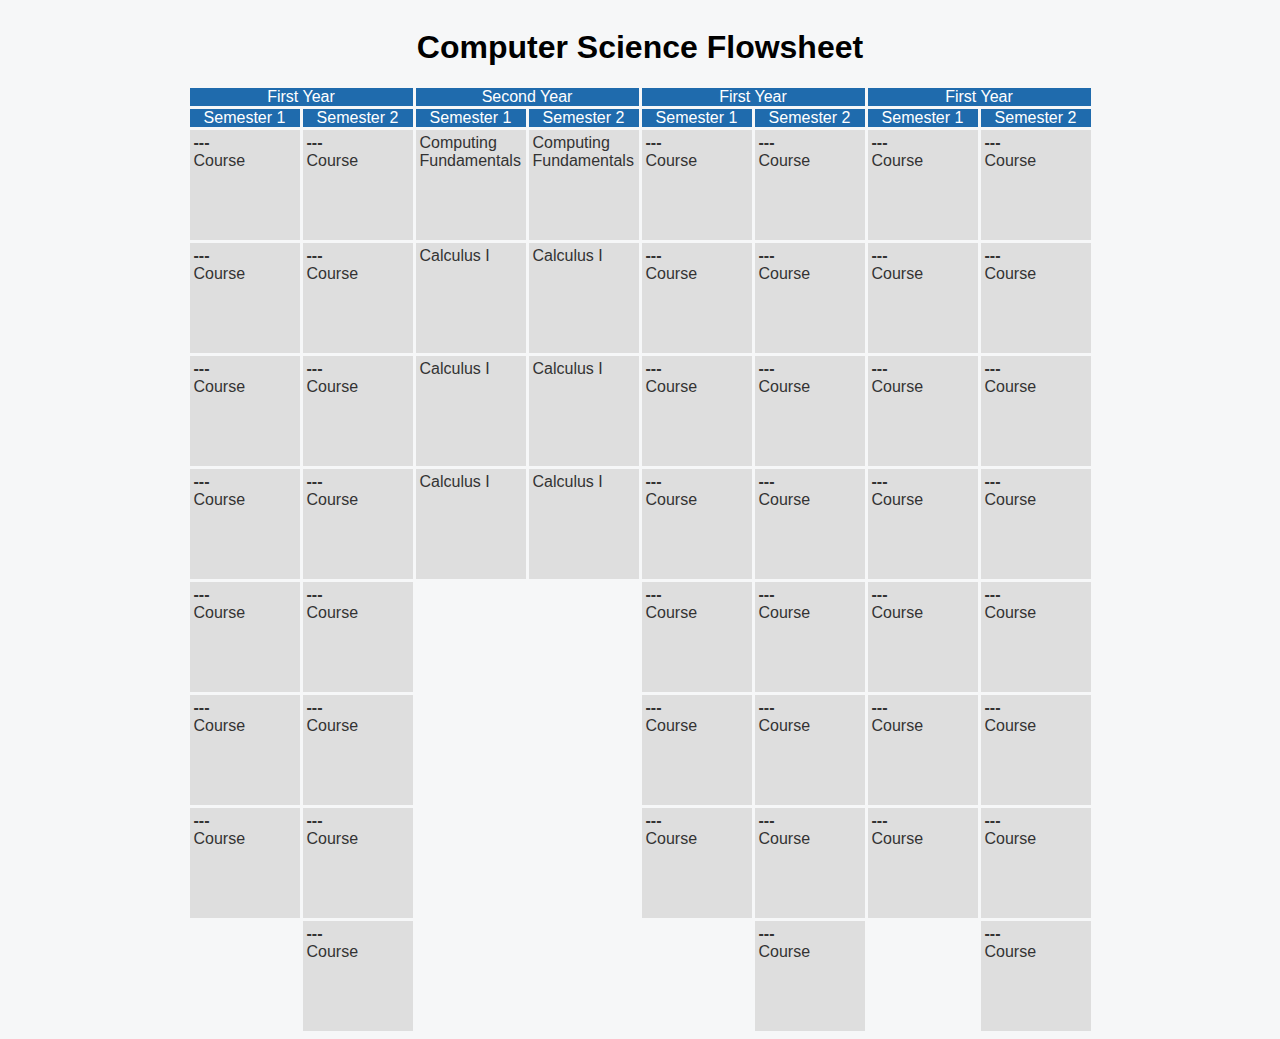
==== index.html @ 785d16b5 "Add files via upload" ====
<!DOCTYPE html>
<html lang="en">
<head>
    <meta charset="UTF-8">
    <meta name="viewport" content="width=device-width, initial-scale=1.0">
    <title>Document</title>
    <link rel="stylesheet" href="style.css">
</head>
<body>
    <div class="container">
        <h1 class="title">Computer Science Flowsheet</h1>
        <div id="flowsheetContainer">
            <div id="yearContainer">
                <div class="year">First Year</div>
                <div id="semestersContainer">
                    <div id="semesterContainer">
                        <div class="semester">Semester 1</div>
                        <div class="subject"><b>---</b><br>Course</div>
                        <div class="subject"><b>---</b><br>Course</div>
                        <div class="subject"><b>---</b><br>Course</div>
                        <div class="subject"><b>---</b><br>Course</div>
                        <div class="subject"><b>---</b><br>Course</div>
                        <div class="subject"><b>---</b><br>Course</div>
                        <div class="subject"><b>---</b><br>Course</div>
                    </div>
                    <div id="semesterContainer">
                        <div class="semester">Semester 2</div>
                        <div class="subject"><b>---</b><br>Course</div>
                        <div class="subject"><b>---</b><br>Course</div>
                        <div class="subject"><b>---</b><br>Course</div>
                        <div class="subject"><b>---</b><br>Course</div>
                        <div class="subject"><b>---</b><br>Course</div>
                        <div class="subject"><b>---</b><br>Course</div>
                        <div class="subject"><b>---</b><br>Course</div>
                        <div class="subject"><b>---</b><br>Course</div>
                    </div>
                </div>
            </div>
            <div id="yearContainer">
                <div class="year">Second Year</div>
                <div id="semestersContainer">
                    <div id="semesterContainer">
                        <div class="semester">Semester 1</div>
                        <div class="subject">Computing Fundamentals</div>
                        <div class="subject">Calculus I</div>
                        <div class="subject">Calculus I</div>
                        <div class="subject">Calculus I</div>
                    </div>
                    <div id="semesterContainer">
                        <div class="semester">Semester 2</div>
                        <div class="subject">Computing Fundamentals</div>
                        <div class="subject">Calculus I</div>
                        <div class="subject">Calculus I</div>
                        <div class="subject">Calculus I</div>
                    </div>
                </div>
            </div>
            <div id="yearContainer">
                <div class="year">First Year</div>
                <div id="semestersContainer">
                    <div id="semesterContainer">
                        <div class="semester">Semester 1</div>
                        <div class="subject"><b>---</b><br>Course</div>
                        <div class="subject"><b>---</b><br>Course</div>
                        <div class="subject"><b>---</b><br>Course</div>
                        <div class="subject"><b>---</b><br>Course</div>
                        <div class="subject"><b>---</b><br>Course</div>
                        <div class="subject"><b>---</b><br>Course</div>
                        <div class="subject"><b>---</b><br>Course</div>
                    </div>
                    <div id="semesterContainer">
                        <div class="semester">Semester 2</div>
                        <div class="subject"><b>---</b><br>Course</div>
                        <div class="subject"><b>---</b><br>Course</div>
                        <div class="subject"><b>---</b><br>Course</div>
                        <div class="subject"><b>---</b><br>Course</div>
                        <div class="subject"><b>---</b><br>Course</div>
                        <div class="subject"><b>---</b><br>Course</div>
                        <div class="subject"><b>---</b><br>Course</div>
                        <div class="subject"><b>---</b><br>Course</div>
                    </div>
                </div>
            </div>
            <div id="yearContainer">
                <div class="year">First Year</div>
                <div id="semestersContainer">
                    <div id="semesterContainer">
                        <div class="semester">Semester 1</div>
                        <div class="subject"><b>---</b><br>Course</div>
                        <div class="subject"><b>---</b><br>Course</div>
                        <div class="subject"><b>---</b><br>Course</div>
                        <div class="subject"><b>---</b><br>Course</div>
                        <div class="subject"><b>---</b><br>Course</div>
                        <div class="subject"><b>---</b><br>Course</div>
                        <div class="subject"><b>---</b><br>Course</div>
                    </div>
                    <div id="semesterContainer">
                        <div class="semester">Semester 2</div>
                        <div class="subject"><b>---</b><br>Course</div>
                        <div class="subject"><b>---</b><br>Course</div>
                        <div class="subject"><b>---</b><br>Course</div>
                        <div class="subject"><b>---</b><br>Course</div>
                        <div class="subject"><b>---</b><br>Course</div>
                        <div class="subject"><b>---</b><br>Course</div>
                        <div class="subject"><b>---</b><br>Course</div>
                        <div class="subject"><b>---</b><br>Course</div>
                    </div>
                </div>
            </div>         
        </div>
    </div>
</body>
</html>
---- style.css ----
body {
    font-family: 'Segoe UI', Tahoma, Geneva, Verdana, sans-serif;
    display:flex;
    justify-content: center;
    background-color: rgb(246, 247, 248);
}

.title {
    text-align: center;
}

#flowsheetContainer {
    display: flex;
    column-gap: 3px;
}

#yearContainer {
    display: flex;
    flex-direction: column;
    row-gap: 3px;
}

#semestersContainer {
    display: flex;
    flex-direction: row;
    column-gap: 3px;
}

#semesterContainer {
    display: flex;
    flex-direction: column;
    column-gap: 3px;
    row-gap: 3px;
}

.year {
    color: white;
    text-align: center;
    background-color: rgb(31, 107, 173);
}

.semester {
    color: white;
    background-color: rgb(31, 107, 173);
    text-align: center;
}

.subject {
    color: rgb(51, 51, 51);
    width: 110px;
    height: 110px;
    background-color:rgb(222, 222, 222);
    box-sizing:border-box; 
    padding: 4px;
}
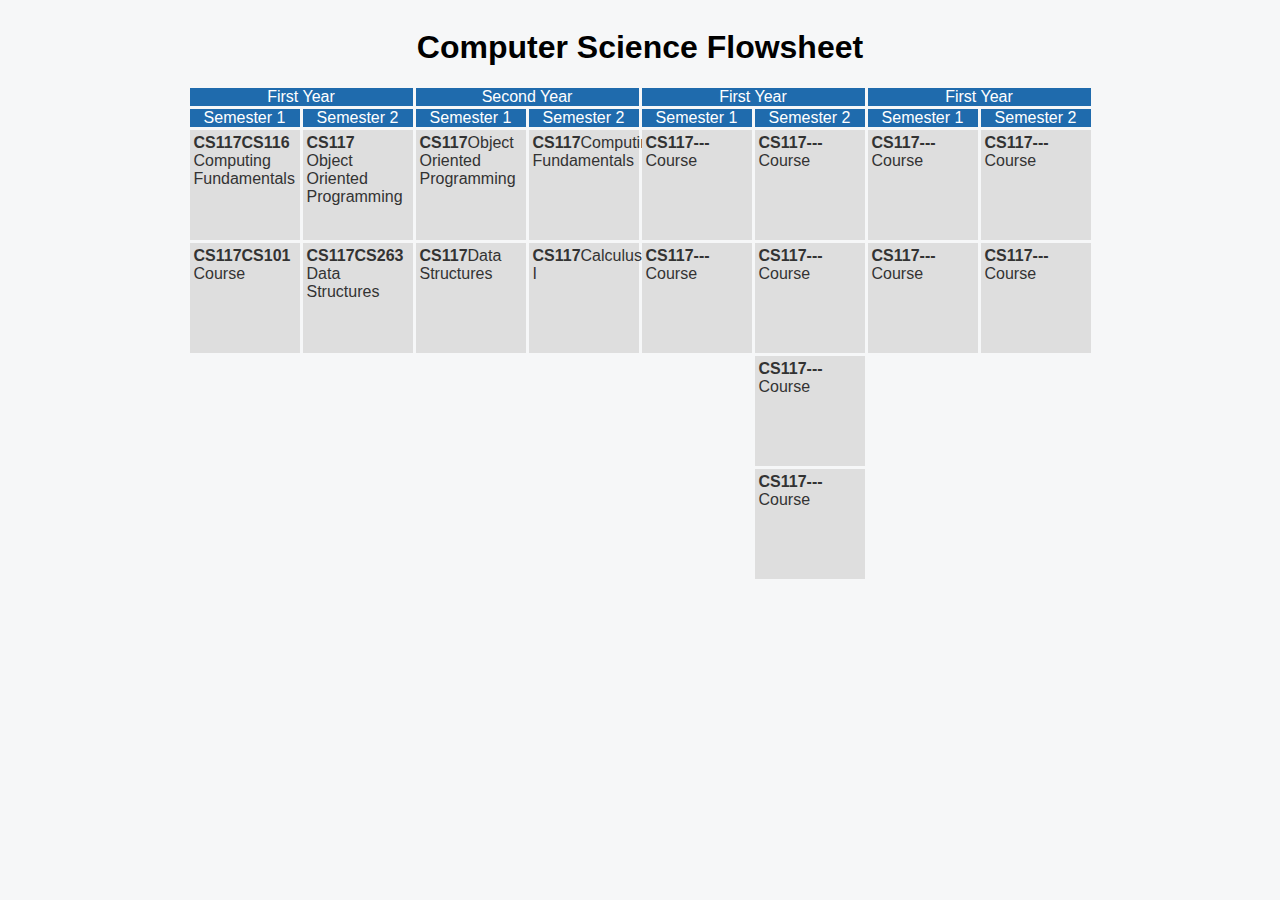
==== commit 4f0909c4: "update CSS and JS" ====
--- a/index.html
+++ b/index.html
@@ -15,24 +15,13 @@
                 <div id="semestersContainer">
                     <div id="semesterContainer">
                         <div class="semester">Semester 1</div>
-                        <div class="subject"><b>---</b><br>Course</div>
-                        <div class="subject"><b>---</b><br>Course</div>
-                        <div class="subject"><b>---</b><br>Course</div>
-                        <div class="subject"><b>---</b><br>Course</div>
-                        <div class="subject"><b>---</b><br>Course</div>
-                        <div class="subject"><b>---</b><br>Course</div>
-                        <div class="subject"><b>---</b><br>Course</div>
+                        <div class="subject" id="CS116"><b>CS116</b><br />Computing Fundamentals</div>
+                        <div class="subject" id="CS101"><b>CS101</b><br>Course</div>
                     </div>
                     <div id="semesterContainer">
                         <div class="semester">Semester 2</div>
-                        <div class="subject"><b>---</b><br>Course</div>
-                        <div class="subject"><b>---</b><br>Course</div>
-                        <div class="subject"><b>---</b><br>Course</div>
-                        <div class="subject"><b>---</b><br>Course</div>
-                        <div class="subject"><b>---</b><br>Course</div>
-                        <div class="subject"><b>---</b><br>Course</div>
-                        <div class="subject"><b>---</b><br>Course</div>
-                        <div class="subject"><b>---</b><br>Course</div>
+                        <div class="subject" id="CS117"><br />Object Oriented Programming</div>
+                        <div class="subject" id="CS263"><b>CS263</b><br />Data Structures</div>
                     </div>
                 </div>
             </div>
@@ -41,16 +30,12 @@
                 <div id="semestersContainer">
                     <div id="semesterContainer">
                         <div class="semester">Semester 1</div>
-                        <div class="subject">Computing Fundamentals</div>
-                        <div class="subject">Calculus I</div>
-                        <div class="subject">Calculus I</div>
-                        <div class="subject">Calculus I</div>
+                        <div class="subject">Object Oriented Programming</div>
+                        <div class="subject">Data Structures</div>
                     </div>
                     <div id="semesterContainer">
                         <div class="semester">Semester 2</div>
                         <div class="subject">Computing Fundamentals</div>
-                        <div class="subject">Calculus I</div>
-                        <div class="subject">Calculus I</div>
                         <div class="subject">Calculus I</div>
                     </div>
                 </div>
@@ -62,18 +47,9 @@
                         <div class="semester">Semester 1</div>
                         <div class="subject"><b>---</b><br>Course</div>
                         <div class="subject"><b>---</b><br>Course</div>
-                        <div class="subject"><b>---</b><br>Course</div>
-                        <div class="subject"><b>---</b><br>Course</div>
-                        <div class="subject"><b>---</b><br>Course</div>
-                        <div class="subject"><b>---</b><br>Course</div>
-                        <div class="subject"><b>---</b><br>Course</div>
                     </div>
                     <div id="semesterContainer">
                         <div class="semester">Semester 2</div>
-                        <div class="subject"><b>---</b><br>Course</div>
-                        <div class="subject"><b>---</b><br>Course</div>
-                        <div class="subject"><b>---</b><br>Course</div>
-                        <div class="subject"><b>---</b><br>Course</div>
                         <div class="subject"><b>---</b><br>Course</div>
                         <div class="subject"><b>---</b><br>Course</div>
                         <div class="subject"><b>---</b><br>Course</div>
@@ -88,26 +64,17 @@
                         <div class="semester">Semester 1</div>
                         <div class="subject"><b>---</b><br>Course</div>
                         <div class="subject"><b>---</b><br>Course</div>
-                        <div class="subject"><b>---</b><br>Course</div>
-                        <div class="subject"><b>---</b><br>Course</div>
-                        <div class="subject"><b>---</b><br>Course</div>
-                        <div class="subject"><b>---</b><br>Course</div>
-                        <div class="subject"><b>---</b><br>Course</div>
                     </div>
                     <div id="semesterContainer">
                         <div class="semester">Semester 2</div>
                         <div class="subject"><b>---</b><br>Course</div>
                         <div class="subject"><b>---</b><br>Course</div>
-                        <div class="subject"><b>---</b><br>Course</div>
-                        <div class="subject"><b>---</b><br>Course</div>
-                        <div class="subject"><b>---</b><br>Course</div>
-                        <div class="subject"><b>---</b><br>Course</div>
-                        <div class="subject"><b>---</b><br>Course</div>
-                        <div class="subject"><b>---</b><br>Course</div>
                     </div>
                 </div>
-            </div>         
+            </div>
         </div>
     </div>
+
+    <script src="Script1.js"></script>
 </body>
 </html>--- a/style.css
+++ b/style.css
@@ -49,7 +49,53 @@
     color: rgb(51, 51, 51);
     width: 110px;
     height: 110px;
-    background-color:rgb(222, 222, 222);
-    box-sizing:border-box; 
+    background-color: rgb(222, 222, 222);
+    box-sizing: border-box;
     padding: 4px;
+    transition-duration: 500ms; /* Transition for background-color change */
+}
+
+    .subject::before {
+        content: "CS117";
+        font-weight: bold;
+    }
+
+#CS117::before {
+    content: "CS117";
+    font-weight: bold;
+}
+    /* We should work using ID not Class in this case*/
+
+    .subject:hover {
+        background-color: #bdd7ee;
+    }
+
+.subjectDirectPreRequisites {
+    color: rgb(51, 51, 51);
+    width: 110px;
+    height: 110px;
+    background-color: #f3a901;
+    box-sizing: border-box;
+    padding: 4px;
+    transition-duration: 500ms;
+}
+
+.subjectPostRequisiteSequence {
+    color: #fff;
+    width: 110px;
+    height: 110px;
+    background-color: #203864;
+    box-sizing: border-box;
+    padding: 4px;
+    transition-duration: 500ms;
+}
+
+.subjectPreRequisiteSequence {
+    color: #fff;
+    width: 110px;
+    height: 110px;
+    background-color: #ffff00;
+    box-sizing: border-box;
+    padding: 4px;
+    transition-duration: 500ms;
 }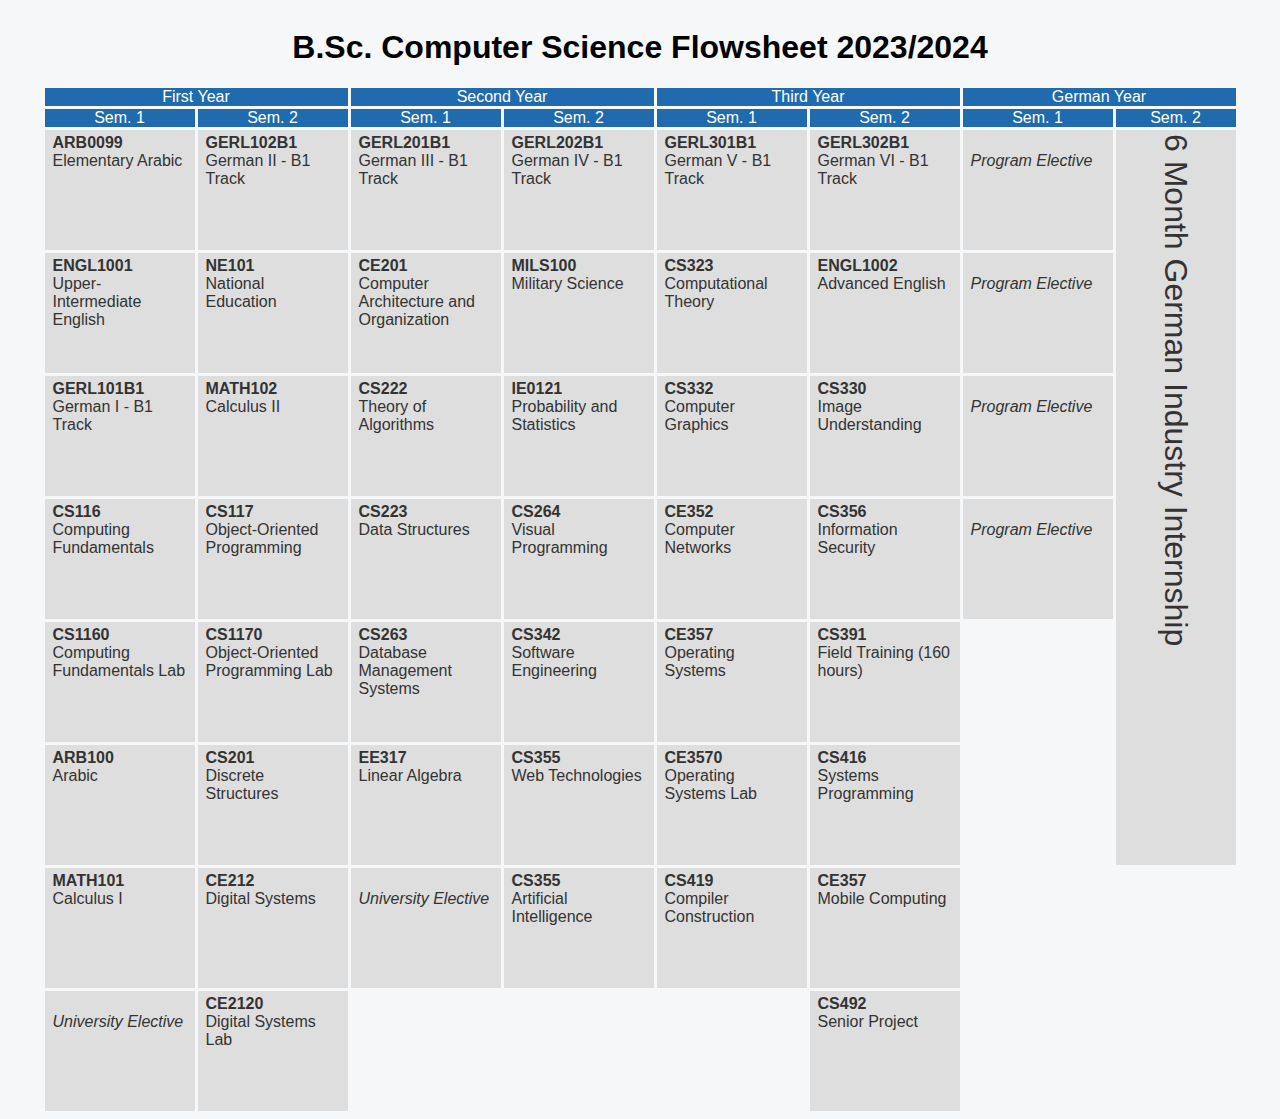
==== commit 75b5ea6f: "Add files via upload" ====
--- a/index.html
+++ b/index.html
@@ -3,78 +3,274 @@
 <head>
     <meta charset="UTF-8">
     <meta name="viewport" content="width=device-width, initial-scale=1.0">
-    <title>Document</title>
+    <title>CS Flowsheet</title>
     <link rel="stylesheet" href="style.css">
 </head>
 <body>
     <div class="container">
-        <h1 class="title">Computer Science Flowsheet</h1>
-        <div id="flowsheetContainer">
-            <div id="yearContainer">
+        <h1 class="title">B.Sc. Computer Science Flowsheet 2023/2024</h1>
+        <div class="yearsContainer">
+            <div class="yearContainer">
                 <div class="year">First Year</div>
-                <div id="semestersContainer">
-                    <div id="semesterContainer">
-                        <div class="semester">Semester 1</div>
-                        <div class="subject" id="CS116"><b>CS116</b><br />Computing Fundamentals</div>
-                        <div class="subject" id="CS101"><b>CS101</b><br>Course</div>
-                    </div>
-                    <div id="semesterContainer">
-                        <div class="semester">Semester 2</div>
-                        <div class="subject" id="CS117"><br />Object Oriented Programming</div>
-                        <div class="subject" id="CS263"><b>CS263</b><br />Data Structures</div>
+                <div class="semestersContainer">
+                    <div class="semesterContainer">
+                        <div class="semester">Sem. 1</div>
+                        <div class="coursesContainer">
+                            <div class="course" id="ARB0099">
+                                <b>ARB0099</b><br>
+                                Elementary Arabic
+                            </div>
+                            <div class="course" id="ENGL1001">
+                                <b>ENGL1001</b><br>
+                                Upper-Intermediate English
+                            </div>
+                            <div class="course" id="GERL101B1">
+                                <b>GERL101B1</b><br>
+                                German I - B1 Track
+                            </div>
+                            <div class="course" id="CS116">
+                                <b>CS116</b><br>
+                                Computing Fundamentals
+                            </div>
+                            <div class="course" id="CS1160">
+                                <b>CS1160</b>
+                                <br>Computing Fundamentals Lab
+                            </div>
+                            <div class="course" id="ARB100">
+                                <b>ARB100</b><br>
+                                Arabic
+                            </div>
+                            <div class="course" id="MATH101">
+                                <b>MATH101</b><br>
+                                Calculus I
+                            </div>
+                            <div class="course" id="uniElective1">
+                                <br>
+                                <i>University Elective</i>
+                            </div>
+                        </div>
+                    </div>
+                    <div class="semesterContainer">
+                        <div class="semester">Sem. 2</div>
+                        <div class="coursesContainer">
+                            <div class="course" id="GERL102B1">
+                                <b>GERL102B1</b><br>
+                                German II - B1 Track
+                            </div>
+                            <div class="course" id="NE101">
+                                <b>NE101</b><br>
+                                National Education
+                            </div>
+                            <div class="course" id="MATH102">
+                                <b>MATH102</b><br>
+                                Calculus II
+                            </div>
+                            <div class="course" id="CS117">
+                                <b>CS117</b><br>
+                                Object-Oriented Programming
+                            </div>
+                            <div class="course" id="CS1170">
+                                <b>CS1170</b><br>
+                                Object-Oriented Programming Lab
+                            </div>
+                            <div class="course" id="CS201">
+                                <b>CS201</b><br>
+                                Discrete Structures
+                            </div>
+                            <div class="course" id="CE212">
+                                <b>CE212</b><br>
+                                Digital Systems
+                            </div>
+                            <div class="course" id="CE2120">
+                                <b>CE2120</b><br>
+                                Digital Systems Lab
+                            </div>
+                        </div>
                     </div>
                 </div>
             </div>
-            <div id="yearContainer">
+            <div class="yearContainer">
                 <div class="year">Second Year</div>
-                <div id="semestersContainer">
-                    <div id="semesterContainer">
-                        <div class="semester">Semester 1</div>
-                        <div class="subject">Object Oriented Programming</div>
-                        <div class="subject">Data Structures</div>
-                    </div>
-                    <div id="semesterContainer">
-                        <div class="semester">Semester 2</div>
-                        <div class="subject">Computing Fundamentals</div>
-                        <div class="subject">Calculus I</div>
+                <div class="semestersContainer">
+                    <div class="semesterContainer">
+                        <div class="semester">Sem. 1</div>
+                        <div class="coursesContainer">
+                            <div class="course" id="GERL201B1">
+                                <b>GERL201B1</b><br>
+                                German III - B1 Track
+                            </div>
+                            <div class="course" id="CE201">
+                                <b>CE201</b><br>
+                                Computer Architecture and Organization
+                            </div>
+                            <div class="course" id="CS222">
+                                <b>CS222</b><br>
+                                Theory of Algorithms
+                            </div>
+                            <div class="course" id="CS223">
+                                <b>CS223</b><br>
+                                Data Structures
+                            </div>
+                            <div class="course" id="CS263">
+                                <b>CS263</b><br>
+                                Database Management Systems
+                            </div>
+                            <div class="course" id="EE317">
+                                <b>EE317</b><br>
+                                Linear Algebra
+                            </div>
+                            <div class="course" id="uniElective2">
+                                <br>
+                                <i>University Elective</i>
+                            </div>
+                        </div>
+                    </div>
+                    <div class="semesterContainer">
+                        <div class="semester">Sem. 2</div>
+                        <div class="coursesContainer">
+                            <div class="course" id="GERL202B1">
+                                <b>GERL202B1</b><br>
+                                German IV - B1 Track
+                            </div>
+                            <div class="course" id="MILS100">
+                                <b>MILS100</b><br>
+                                Military Science
+                            </div>
+                            <div class="course" id="IE0121">
+                                <b>IE0121</b><br>
+                                Probability and Statistics
+                            </div>
+                            <div class="course" id="CS264">
+                                <b>CS264</b><br>
+                                Visual Programming
+                            </div>
+                            <div class="course" id="CS342">
+                                <b>CS342</b><br>
+                                Software Engineering
+                            </div>
+                                <div class="course" id="CS355">
+                                    <b>CS355</b><br>
+                                    Web Technologies
+                                </div>
+                            <div class="course" id="CS451">
+                                <b>CS355</b><br>
+                                Artificial Intelligence
+                            </div>
+                        </div>
+                    </div>
+                </div>
+            </div> 
+            <div class="yearContainer">
+                <div class="year">Third Year</div>
+                <div class="semestersContainer">
+                    <div class="semesterContainer">
+                        <div class="semester">Sem. 1</div>
+                        <div class="coursesContainer">
+                            <div class="course" id="GERL301B1">
+                                <b>GERL301B1</b><br>
+                                German V - B1 Track
+                            </div>
+                            <div class="course" id="CS323">
+                                <b>CS323</b><br>
+                                Computational Theory
+                            </div>
+                            <div class="course" id="CS332">
+                                <b>CS332</b><br>
+                                Computer Graphics
+                            </div>
+                            <div class="course" id="CE352">
+                                <b>CE352</b><br>
+                                Computer Networks
+                            </div>
+                            <div class="course" id="CE357">
+                                <b>CE357</b><br>
+                                Operating Systems
+                            </div>
+                            <div class="course" id="CE3570">
+                                <b>CE3570</b><br>
+                                Operating Systems Lab
+                            </div>
+                            <div class="course" id="CS419">
+                                <b>CS419</b><br>
+                                Compiler Construction
+                            </div>
+                        </div>
+                    </div>
+                    <div class="semesterContainer">
+                        <div class="semester">Sem. 2</div>
+                        <div class="coursesContainer">
+                            <div class="course" id="GERL302B1">
+                                <b>GERL302B1</b><br>
+                                German VI - B1 Track
+                            </div>
+                            <div class="course" id="ENGL1002">
+                                <b>ENGL1002</b><br>
+                                Advanced English
+                            </div>
+                            <div class="course" id="CS330">
+                                <b>CS330</b><br>
+                                Image Understanding
+                            </div>
+                            <div class="course" id="CS356">
+                                <b>CS356</b><br>
+                                Information Security
+                            </div>
+                            <div class="course" id="CS391">
+                                <b>CS391</b><br>
+                                Field Training (160 hours)
+                            </div>
+                            <div class="course" id="CS416">
+                                <b>CS416</b><br>
+                                Systems Programming
+                            </div>
+                            <div class="course" id="CS477">
+                                <b>CE357</b><br>
+                                Mobile Computing
+                            </div>
+                            <div class="course" id="CS492">
+                                <b>CS492</b><br>
+                                Senior Project
+                            </div>
+                        </div>
                     </div>
                 </div>
             </div>
-            <div id="yearContainer">
-                <div class="year">First Year</div>
-                <div id="semestersContainer">
-                    <div id="semesterContainer">
-                        <div class="semester">Semester 1</div>
-                        <div class="subject"><b>---</b><br>Course</div>
-                        <div class="subject"><b>---</b><br>Course</div>
-                    </div>
-                    <div id="semesterContainer">
-                        <div class="semester">Semester 2</div>
-                        <div class="subject"><b>---</b><br>Course</div>
-                        <div class="subject"><b>---</b><br>Course</div>
-                        <div class="subject"><b>---</b><br>Course</div>
-                        <div class="subject"><b>---</b><br>Course</div>
-                    </div>
-                </div>
-            </div>
-            <div id="yearContainer">
-                <div class="year">First Year</div>
-                <div id="semestersContainer">
-                    <div id="semesterContainer">
-                        <div class="semester">Semester 1</div>
-                        <div class="subject"><b>---</b><br>Course</div>
-                        <div class="subject"><b>---</b><br>Course</div>
-                    </div>
-                    <div id="semesterContainer">
-                        <div class="semester">Semester 2</div>
-                        <div class="subject"><b>---</b><br>Course</div>
-                        <div class="subject"><b>---</b><br>Course</div>
-                    </div>
-                </div>
-            </div>
+            <div class="yearContainer">
+                <div class="year">German Year</div>
+                <div class="semestersContainer">
+                    <div class="semesterContainer">
+                        <div class="semester">Sem. 1</div>
+                        <div class="coursesContainer">
+                            <div class="course" id="programElective1">
+                                <br>
+                                <i>Program Elective</i>
+                            </div>
+                            <div class="course" id="programElective2">
+                                <br>
+                                <i>Program Elective</i>
+                            </div>
+                            <div class="course" id="programElective3">
+                                <br>
+                                <i>Program Elective</i>
+                            </div>
+                            <div class="course" id="programElective4">
+                                <br>
+                                <i>Program Elective</i>
+                            </div>
+                        </div>
+                    </div>
+                    <div class="semesterContainer">
+                        <div class="semester">Sem. 2</div>
+                        <div class="coursesContainer">
+                            <div class="germanYear" id="gy">
+                                6 Month German Industry Internship
+                            </div>
+                        </div>
+                    </div>
+                </div>
+            </div>       
         </div>
     </div>
-
-    <script src="Script1.js"></script>
+    <script src="index.js"></script>
 </body>
 </html>--- a/style.css
+++ b/style.css
@@ -5,97 +5,136 @@
     background-color: rgb(246, 247, 248);
 }
 
+p {
+    margin: 0px;
+}
+
 .title {
     text-align: center;
 }
 
-#flowsheetContainer {
+.yearsContainer {
     display: flex;
     column-gap: 3px;
 }
 
-#yearContainer {
+.yearContainer {
     display: flex;
     flex-direction: column;
     row-gap: 3px;
 }
 
-#semestersContainer {
+.semestersContainer {
     display: flex;
-    flex-direction: row;
     column-gap: 3px;
+    row-gap: 3px;
 }
 
-#semesterContainer {
+.semesterContainer {
     display: flex;
     flex-direction: column;
     column-gap: 3px;
     row-gap: 3px;
 }
 
+.coursesContainer {
+    display: flex;
+    flex-direction: column;
+    row-gap: 3px;
+}
+
 .year {
-    color: white;
+    color: rgb(255, 255, 255);
+    background-color: rgb(31, 107, 173);    
     text-align: center;
-    background-color: rgb(31, 107, 173);
+}
+
+.germanYear {
+    display: flex;
+    align-items: center;
+    writing-mode: vertical-lr;
+    font-size: 2em;
+    color: rgb(51, 51, 51);
+    width: 120px;
+    height: 735px;
+    background-color:rgb(222, 222, 222);
+    box-sizing:border-box;
+    padding: 8px;
+    padding-top: 4px;
 }
 
 .semester {
-    color: white;
+    color: rgb(255, 255, 255);
     background-color: rgb(31, 107, 173);
     text-align: center;
 }
 
-.subject {
+.course {
     color: rgb(51, 51, 51);
-    width: 110px;
-    height: 110px;
-    background-color: rgb(222, 222, 222);
-    box-sizing: border-box;
-    padding: 4px;
-    transition-duration: 500ms; /* Transition for background-color change */
+    width: 150px;
+    height: 120px;
+    background-color:rgb(222, 222, 222);
+    box-sizing:border-box; 
+    padding: 8px;
+    padding-top: 4px;
 }
 
-    .subject::before {
-        content: "CS117";
-        font-weight: bold;
-    }
+.course:hover {
+    background-color:rgb(189, 215, 238);
+    transition-duration: 250ms;
+}
 
-#CS117::before {
-    content: "CS117";
-    font-weight: bold;
+.preReqCourse {
+    color: rgb(51, 51, 51);
+    width: 150px;
+    height: 120px;
+    background-color:orange;
+    box-sizing:border-box; 
+    padding: 8px;
+    padding-top: 4px; 
+    transition-duration: 500ms;     
 }
-    /* We should work using ID not Class in this case*/
 
-    .subject:hover {
-        background-color: #bdd7ee;
-    }
+.postReqCourse {
+    color: rgb(255, 255, 255);
+    width: 150px;
+    height: 120px;
+    background-color:rgb(32, 56, 100);
+    box-sizing:border-box; 
+    padding: 8px;
+    padding-top: 4px;   
+    transition-duration: 500ms;   
+}
 
-.subjectDirectPreRequisites {
-    color: rgb(51, 51, 51);
-    width: 110px;
-    height: 110px;
-    background-color: #f3a901;
-    box-sizing: border-box;
-    padding: 4px;
+.coReqCourse {
+    color: rgb(255, 255, 255);
+    width: 150px;
+    height: 120px;
+    background-color:rgb(130, 130, 130);
+    box-sizing:border-box; 
+    padding: 8px;
+    padding-top: 4px;
     transition-duration: 500ms;
 }
 
-.subjectPostRequisiteSequence {
-    color: #fff;
-    width: 110px;
-    height: 110px;
-    background-color: #203864;
-    box-sizing: border-box;
-    padding: 4px;
-    transition-duration: 500ms;
+.preReqSequence {
+    color: rgb(51, 51, 51);
+    width: 150px;
+    height: 120px;
+    background-color:yellow;
+    box-sizing:border-box; 
+    padding: 8px;
+    padding-top: 4px;
+    transition-duration: 1000ms;
 }
 
-.subjectPreRequisiteSequence {
-    color: #fff;
-    width: 110px;
-    height: 110px;
-    background-color: #ffff00;
-    box-sizing: border-box;
-    padding: 4px;
-    transition-duration: 500ms;
+.postReqSequence {
+    color: white;
+    width: 150px;
+    height: 120px;
+    background-color:rgb(80, 112, 156);
+    box-sizing:border-box; 
+    padding: 8px;
+    padding-top: 4px;
+    transition-duration: 1000ms;
 }